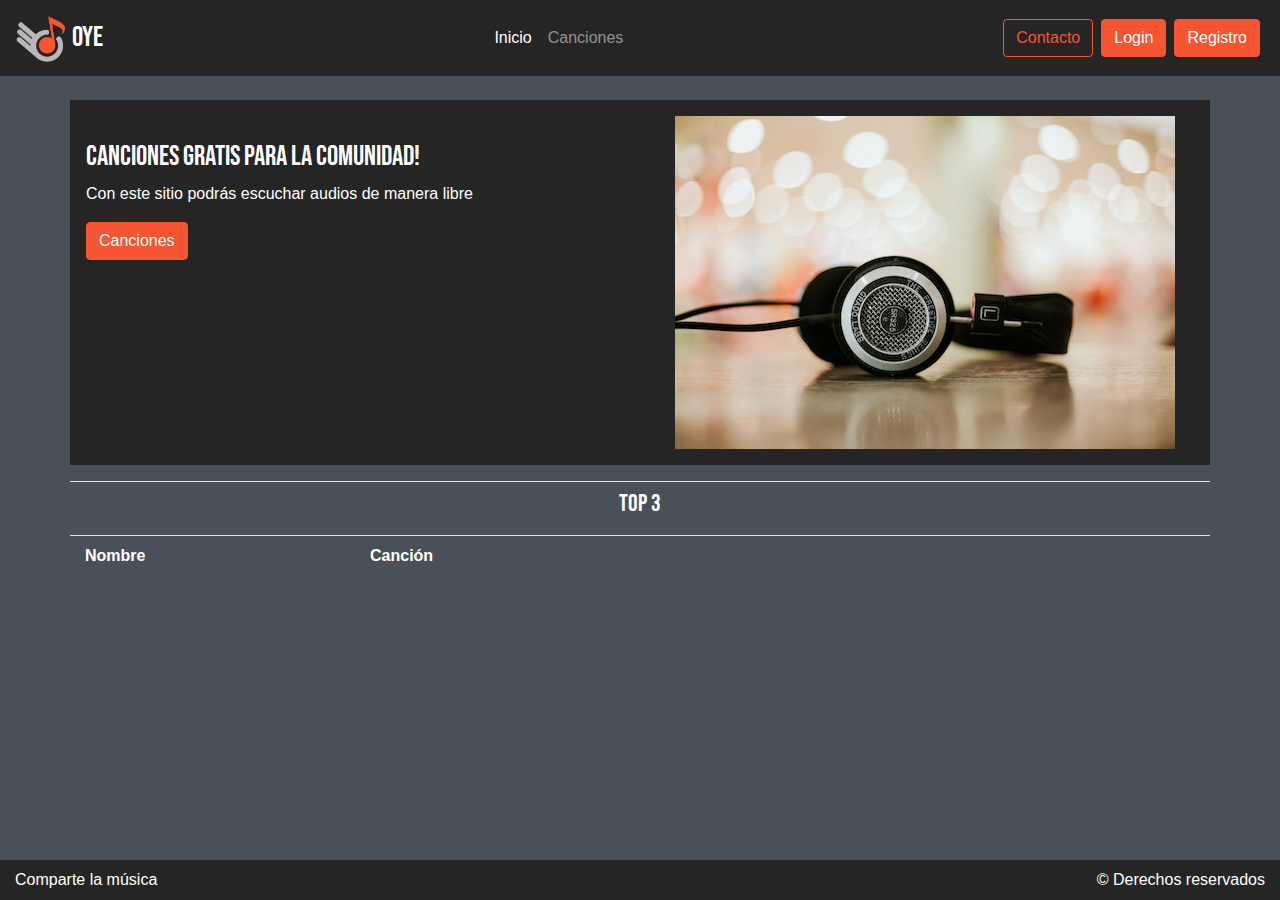
==== docs/index.html @ 19431d3d "cambio de nombre de carpeta html a docs" ====
<!DOCTYPE html>
<html lang="es">

<head>
    <title>OYE</title>
    <!-- Required meta tags -->
    <meta charset="utf-8" />
    <meta name="viewport" content="width=device-width, initial-scale=1, shrink-to-fit=no" />

    <link rel="stylesheet" href="../css/custom.css">
    <link rel="preconnect" href="https://fonts.gstatic.com">
    <link href="https://fonts.googleapis.com/css2?family=Bebas+Neue&display=swap" rel="stylesheet">

    <!-- Bootstrap CSS -->
    <link rel="stylesheet" href="../css/bootstrap.min.css" />
</head>

<body class="bg-light text-white">
    <!-- Acá comienza la barra de navegación -->
    <header>
        <nav class="navbar navbar-expand-sm navbar-dark bg-dark sticky-top">
            <a class="navbar-brand" href="#"><img src="../logo.png" width="50px" alt="OYE" />
                <h3 class="align-middle d-inline">OYE</h3>
            </a>
            <!-- botón hamburguesa -->
            <button class="navbar-toggler d-lg-none" type="button" data-toggle="collapse" data-target="#barraNavegacion"
                aria-controls="barraNavegacion" aria-expanded="false" aria-label="Toggle navigation">
                <span class="navbar-toggler-icon"></span>
            </button>
            <!-- lista de paginas -->
            <div class="collapse navbar-collapse" id="barraNavegacion">
                <ul class="navbar-nav mr-auto mt-2 mt-lg-0 mx-auto">
                    <li class="nav-item active">
                        <a class="nav-link" href="./index.html">Inicio</a>
                    </li>
                    <li class="nav-item">
                        <a class="nav-link" href="./canciones.html">Canciones</a>
                    </li>
                </ul>

                <!-- botones contacto, login, registro -->
                <button data-toggle="modal" data-target="#modalContacto"
                    class="btn btn-outline-primary my-2 my-sm-0 mx-sm-1 d-block d-md-inline">
                    Contacto
                </button> <br>
                <a class="btn btn-primary my-2 my-sm-0 mx-sm-1" href="./iniciosesion.html">Login</a> <br>
                <a class="btn btn-primary my-2 my-sm-0 mx-sm-1" href="./registro.html">Registro</a>

            </div>
        </nav>


        <!-- aqui comienza la modal de contacto-->
        <div class="modal" tabindex="-1" role="dialog" id="modalContacto">
            <div class="modal-dialog" role="document">
                <div class="modal-content bg-dark">
                    <!--Encabezado de la modal de contacto-->
                    <div class="modal-header">
                        <h4 class="modal-title text-primary">Contacto</h4>
                        <button type="button" class="close" data-dismiss="modal">
                            <span aria-hidden="true" class="text-white">&times;</span>
                        </button>
                    </div>
                    <!--Cuerpo de la modal de contacto-->
                    <div class="modal-body">
                        <p>infor&commat;oye.com</p>
                        <p>+57 123 1231212</p>
                    </div>
                    <!--footer de la modal-->
                    <div class="modal-footer">
                        <button type="button" class="btn btn-outline-primary" data-dismiss="modal">Cerrar</button>
                    </div>
                </div>
            </div>
        </div>
    </header>




    <main class="my-4">
        <div class="container bg-dark py-0 py-md-3">
            <div class="row justify-content-center">
                <div class="col-12 col-md-6 px-3 pt-4 mb-3 mb-md-0">
                    <h3>Canciones gratis para la comunidad!</h3>
                    <p>Con este sitio podrás escuchar audios de manera libre</p>
                    <a class="btn btn-primary my-2 my-sm-0" href="./canciones.html">Canciones</a>
                </div>
                <div class="col-12 col-md-6 px-3 pb-4 pb-md-0 ">
                    <!-- Acá comienza el carrousel -->
                    <div id="Carrusel" class="carousel slide " data-ride="carousel">
                        
                        <div class="carousel-inner">
                            <div class="carousel-item active ">
                                <img src="../images/portada.jpeg" class="d-block img-fluid mx-auto" />
                            </div>
                            <div class="carousel-item ">
                                <img src="../images/portada.jpeg" class="d-block img-fluid mx-auto invertida" />
                            </div>
                        </div>
                    </div>
                </div>
            </div>
           
        </div>

        <!-- Acá comienza el top 3 de canciones -->
        <div class="container py-0 py-md-3" id="contenedorTop">
            <div class="row justify-content-center border-top py-2"><h4>Top 3</h4></div>
            <div class="row border-top py-2">
                <div class="col-0 col-md-3 d-none d-md-block">
                    <b>Nombre</b>

                </div>
                <div class="col-12 col-md-9">
                    <b>Canción</b>
                </div>
            </div>
        </div>
    </main>


    <!-- Pie de pagina  -->
    <footer class="footer fixed-bottom  container-fluid mt-1 py-1 bg-dark text-white py-2">
        <div class="row">
            <div class="col-0 col-md-6 text-left d-none d-md-block">
                Comparte la música
            </div>
            <div class="col-12 col-md-6 text-md-right text-center">
                &copy Derechos reservados
            </div>
        </div>
    </footer>

    <!-- Optional JavaScript -->
    <!-- jQuery first, then Popper.js, then Bootstrap JS -->
    <script src="https://ajax.googleapis.com/ajax/libs/jquery/3.5.1/jquery.min.js"></script>
    <script src="https://cdnjs.cloudflare.com/ajax/libs/popper.js/1.14.7/umd/popper.min.js"
        integrity="sha384-UO2eT0CpHqdSJQ6hJty5KVphtPhzWj9WO1clHTMGa3JDZwrnQq4sF86dIHNDz0W1"
        crossorigin="anonymous"></script>
    <script src="https://stackpath.bootstrapcdn.com/bootstrap/4.3.1/js/bootstrap.min.js"
        integrity="sha384-JjSmVgyd0p3pXB1rRibZUAYoIIy6OrQ6VrjIEaFf/nJGzIxFDsf4x0xIM+B07jRM"
        crossorigin="anonymous"></script>
        <script src="../scripts/topCanciones.js"></script>
</body>

</html>
---- css/custom.css ----
.error{
    color:rgb(245, 100, 47)
}
.invertida{
    filter: hue-rotate(180deg);
    -webkit-transform: scale(-1);
    transform: scale(-1);
}
.audio-width{
    width: 95%;
}

h1,h2,h3,h4,h5,h6{
    font-family: 'Bebas Neue', cursive !important;
}
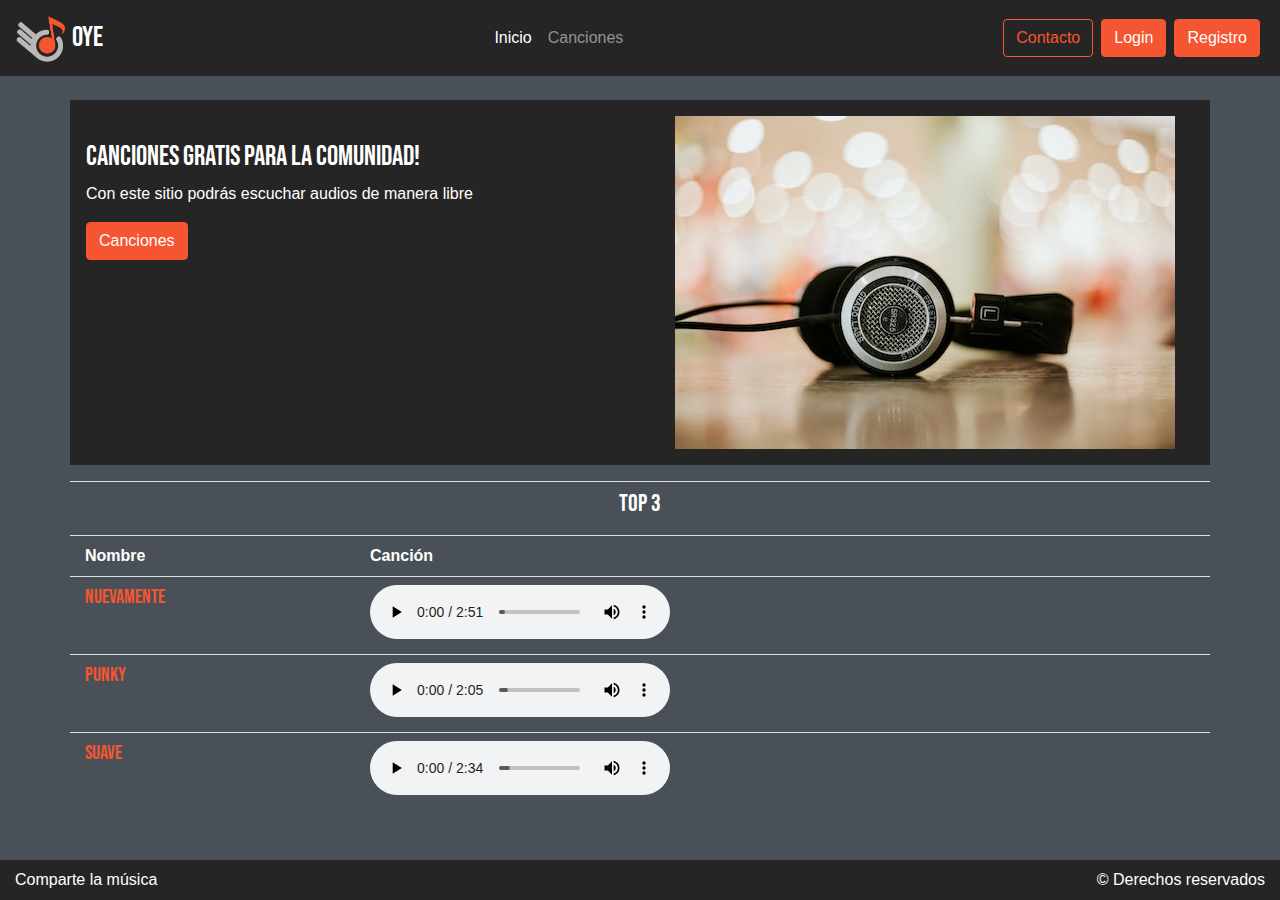
==== commit 9419fbfa: "ajuster para ubicacion de los archivos" ====
--- a/docs/index.html
+++ b/docs/index.html
@@ -7,19 +7,19 @@
     <meta charset="utf-8" />
     <meta name="viewport" content="width=device-width, initial-scale=1, shrink-to-fit=no" />
 
-    <link rel="stylesheet" href="../css/custom.css">
+    <link rel="stylesheet" href="./css/custom.css">
     <link rel="preconnect" href="https://fonts.gstatic.com">
     <link href="https://fonts.googleapis.com/css2?family=Bebas+Neue&display=swap" rel="stylesheet">
 
     <!-- Bootstrap CSS -->
-    <link rel="stylesheet" href="../css/bootstrap.min.css" />
+    <link rel="stylesheet" href="./css/bootstrap.min.css" />
 </head>
 
 <body class="bg-light text-white">
     <!-- Acá comienza la barra de navegación -->
     <header>
         <nav class="navbar navbar-expand-sm navbar-dark bg-dark sticky-top">
-            <a class="navbar-brand" href="#"><img src="../logo.png" width="50px" alt="OYE" />
+            <a class="navbar-brand" href="#"><img src="./logo.png" width="50px" alt="OYE" />
                 <h3 class="align-middle d-inline">OYE</h3>
             </a>
             <!-- botón hamburguesa -->
@@ -92,10 +92,10 @@
                         
                         <div class="carousel-inner">
                             <div class="carousel-item active ">
-                                <img src="../images/portada.jpeg" class="d-block img-fluid mx-auto" />
+                                <img src="./images/portada.jpeg" class="d-block img-fluid mx-auto" />
                             </div>
                             <div class="carousel-item ">
-                                <img src="../images/portada.jpeg" class="d-block img-fluid mx-auto invertida" />
+                                <img src="./images/portada.jpeg" class="d-block img-fluid mx-auto invertida" />
                             </div>
                         </div>
                     </div>
@@ -141,7 +141,7 @@
     <script src="https://stackpath.bootstrapcdn.com/bootstrap/4.3.1/js/bootstrap.min.js"
         integrity="sha384-JjSmVgyd0p3pXB1rRibZUAYoIIy6OrQ6VrjIEaFf/nJGzIxFDsf4x0xIM+B07jRM"
         crossorigin="anonymous"></script>
-        <script src="../scripts/topCanciones.js"></script>
+        <script src="./scripts/topCanciones.js"></script>
 </body>
 
 </html>--- a/docs/css/custom.css
+++ b/docs/css/custom.css
@@ -0,0 +1,15 @@
+.error{
+    color:rgb(245, 100, 47)
+}
+.invertida{
+    filter: hue-rotate(180deg);
+    -webkit-transform: scale(-1);
+    transform: scale(-1);
+}
+.audio-width{
+    width: 95%;
+}
+
+h1,h2,h3,h4,h5,h6{
+    font-family: 'Bebas Neue', cursive !important;
+}